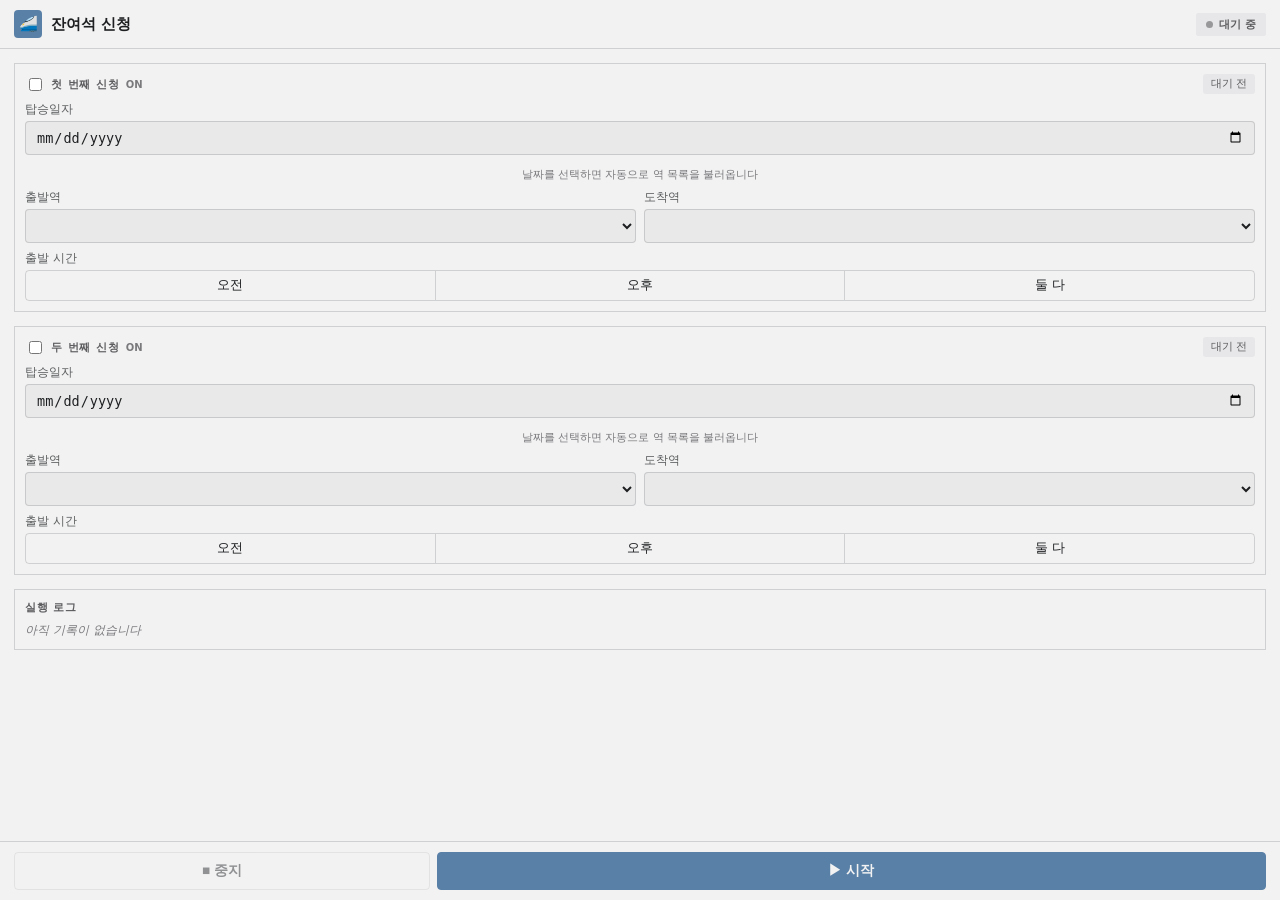
==== extension/sidepanel/sidepanel.html @ bebfe070 "같은 조건 열차 여러 대를 라운드로빈으로 확인하고, 화면A 복귀와 알림 실패를 안정화 - 조건에 맞는 열차가 여러 대면 하나에만 매달리지 않고 후보를 돌아가며 확인(F3 확장), " ====
<!DOCTYPE html>
<html lang="ko">
<head>
<meta charset="utf-8" />
<meta name="viewport" content="width=device-width, initial-scale=1" />
<title>잔여석 신청</title>
<link rel="stylesheet" href="sidepanel.css" />
</head>
<body>

<header class="header">
  <div class="header-title">
    <div class="header-icon">🚄</div>
    <div>
      <div class="header-name">잔여석 신청</div>
    </div>
  </div>
  <div id="run-badge" class="badge">
    <span class="dot"></span>
    <span id="run-label">대기 중</span>
  </div>
</header>

<main class="content">

  <section class="slot" id="slot-0" data-index="0">
    <div class="slot-header">
      <label class="slot-enable">
        <input type="checkbox" data-field="enabled" />
        <span class="slot-title">첫 번째 신청</span>
        <span class="enable-label" data-field="enabled-label">ON</span>
      </label>
      <span class="status-badge" data-status-for="0">대기 전</span>
    </div>
    <label class="field">
      <span class="field-label">탑승일자</span>
      <input type="date" class="date-input" data-field="date" />
    </label>
    <div class="hint" data-field="stations-hint">날짜를 선택하면 자동으로 역 목록을 불러옵니다</div>
    <div class="field-row">
      <label class="field">
        <span class="field-label">출발역</span>
        <select class="select-input" data-field="from"></select>
      </label>
      <label class="field">
        <span class="field-label">도착역</span>
        <select class="select-input" data-field="to"></select>
      </label>
    </div>
    <div class="field">
      <span class="field-label">출발 시간</span>
      <div class="ampm-toggle">
        <label class="ampm-option"><input type="radio" name="ampm-0" value="AM" /> 오전</label>
        <label class="ampm-option"><input type="radio" name="ampm-0" value="PM" /> 오후</label>
        <label class="ampm-option"><input type="radio" name="ampm-0" value="ALL" /> 둘 다</label>
      </div>
    </div>
  </section>

  <section class="slot" id="slot-1" data-index="1">
    <div class="slot-header">
      <label class="slot-enable">
        <input type="checkbox" data-field="enabled" />
        <span class="slot-title">두 번째 신청</span>
        <span class="enable-label" data-field="enabled-label">ON</span>
      </label>
      <span class="status-badge" data-status-for="1">대기 전</span>
    </div>
    <label class="field">
      <span class="field-label">탑승일자</span>
      <input type="date" class="date-input" data-field="date" />
    </label>
    <div class="hint" data-field="stations-hint">날짜를 선택하면 자동으로 역 목록을 불러옵니다</div>
    <div class="field-row">
      <label class="field">
        <span class="field-label">출발역</span>
        <select class="select-input" data-field="from"></select>
      </label>
      <label class="field">
        <span class="field-label">도착역</span>
        <select class="select-input" data-field="to"></select>
      </label>
    </div>
    <div class="field">
      <span class="field-label">출발 시간</span>
      <div class="ampm-toggle">
        <label class="ampm-option"><input type="radio" name="ampm-1" value="AM" /> 오전</label>
        <label class="ampm-option"><input type="radio" name="ampm-1" value="PM" /> 오후</label>
        <label class="ampm-option"><input type="radio" name="ampm-1" value="ALL" /> 둘 다</label>
      </div>
    </div>
  </section>

  <section class="log-panel">
    <div class="log-title">실행 로그</div>
    <div id="log-list" class="log-list">
      <div class="log-empty">아직 기록이 없습니다</div>
    </div>
  </section>

</main>

<footer class="footer">
  <button id="stop-btn" type="button" class="btn btn-outline" disabled>■ 중지</button>
  <button id="start-btn" type="button" class="btn btn-primary">▶ 시작</button>
</footer>

<script src="sidepanel.js"></script>
</body>
</html>
---- extension/sidepanel/sidepanel.css ----
:root {
  color-scheme: light dark;
  --bg: #f2f2f3;
  --bg-alt: #e9e9ea;
  --border: rgba(29, 31, 32, 0.16);
  --text: #1d1f20;
  --text-dim: #7a7a7d;
  --accent: #5980a6;
  --accent-text: #f2f2f3;
}

* { box-sizing: border-box; }

body {
  margin: 0;
  font-family: system-ui, sans-serif;
  background: var(--bg);
  color: var(--text);
  display: flex;
  flex-direction: column;
  height: 100vh;
}

.header {
  flex: none;
  display: flex;
  align-items: center;
  justify-content: space-between;
  gap: 10px;
  padding: 10px 14px;
  border-bottom: 1px solid var(--border);
}

.header-title { display: flex; align-items: center; gap: 9px; min-width: 0; }
.header-icon {
  flex: none; width: 28px; height: 28px; background: var(--accent);
  display: flex; align-items: center; justify-content: center; font-size: 15px; border-radius: 4px;
}
.header-name { font-weight: 600; font-size: 15px; white-space: nowrap; overflow: hidden; text-overflow: ellipsis; }
.header-sub { font-size: 10px; color: var(--text-dim); margin-top: 1px; }

.badge {
  flex: none; display: flex; align-items: center; gap: 6px;
  padding: 4px 10px; border-radius: 2px; background: #e7e7ea; color: #5d5d60;
  font-weight: 600; font-size: 11px; white-space: nowrap;
}
.badge.running { background: #eef6ff; color: #2c455d; }
.badge .dot { width: 7px; height: 7px; border-radius: 50%; background: #98989b; }
.badge.running .dot { background: var(--accent); animation: pulse 1.4s ease-in-out infinite; }

@keyframes pulse { 0%, 100% { opacity: 1; } 50% { opacity: 0.35; } }

.content {
  flex: 1; overflow-y: auto; padding: 14px;
  display: flex; flex-direction: column; gap: 14px;
}

.hint { font-size: 10.5px; color: var(--text-dim); margin-top: 5px; text-align: center; }

.slot { border: 1px solid var(--border); padding: 10px; display: flex; flex-direction: column; gap: 8px; }
.slot-header { display: flex; align-items: center; justify-content: space-between; }
.slot-title { font-weight: 600; font-size: 11px; letter-spacing: 0.08em; text-transform: uppercase; color: #5d5d60; }

.slot-enable { display: flex; align-items: center; gap: 6px; cursor: pointer; }
.enable-label { font-size: 10px; font-weight: 700; color: var(--text-dim); }
.slot-enable:has(input:checked) .enable-label { color: var(--accent); }

.status-badge {
  display: inline-flex; align-items: center; gap: 5px; font-size: 10.5px; font-weight: 500;
  padding: 3px 8px; border-radius: 3px; background: #e7e7ea; color: #5d5d60;
}
.status-badge.running { background: #eef6ff; color: #2c455d; }
.status-badge.done { background: var(--accent); color: var(--accent-text); }

.field { display: block; }
.field-label { display: block; font-size: 11.5px; margin-bottom: 4px; color: rgba(29, 31, 32, 0.7); }
.field-row { display: grid; grid-template-columns: 1fr 1fr; gap: 8px; }

.date-input, .select-input {
  width: 100%; min-height: 34px; padding: 6px 10px; font-size: 13.5px; color: var(--text);
  background: var(--bg-alt); border: 1px solid var(--border); border-radius: 4px;
}

.ampm-toggle { display: flex; border: 1px solid var(--border); border-radius: 4px; overflow: hidden; }
.ampm-option {
  flex: 1; text-align: center; padding: 6px 0; font-size: 12.5px; cursor: pointer;
  border-left: 1px solid var(--border);
}
.ampm-option:first-child { border-left: none; }
.ampm-option:has(input:checked) { background: var(--accent); color: var(--accent-text); }
.ampm-option input { position: absolute; opacity: 0; width: 0; height: 0; }

.log-panel { border: 1px solid var(--border); padding: 10px; display: flex; flex-direction: column; gap: 7px; }
.log-title { font-weight: 600; font-size: 11px; letter-spacing: 0.08em; text-transform: uppercase; color: #5d5d60; }
.log-list { display: flex; flex-direction: column; gap: 5px; max-height: 160px; overflow-y: auto; }
.log-entry { display: flex; gap: 8px; font-size: 12px; line-height: 1.4; }
.log-time { flex: none; color: var(--text-dim); font-variant-numeric: tabular-nums; }
.log-empty { font-size: 12px; color: var(--text-dim); font-style: italic; }

.footer { flex: none; display: flex; gap: 7px; padding: 10px 14px; border-top: 1px solid var(--border); }
.btn {
  flex: 1; display: flex; align-items: center; justify-content: center; gap: 6px;
  cursor: pointer; font-weight: 600; font-size: 13.5px; padding: 9px 0; border-radius: 4px;
}
.btn:disabled { opacity: 0.45; cursor: not-allowed; }
.btn-outline { background: transparent; color: var(--text); border: 1px solid var(--border); }
.btn-primary { flex: 2; background: var(--accent); color: var(--accent-text); border: 1px solid var(--accent); }

@media (prefers-color-scheme: dark) {
  :root {
    --bg: #1d1f20; --bg-alt: #2a2c2d; --border: rgba(242, 242, 243, 0.16);
    --text: #f2f2f3; --text-dim: #98989b; --accent-text: #1d1f20;
  }
}
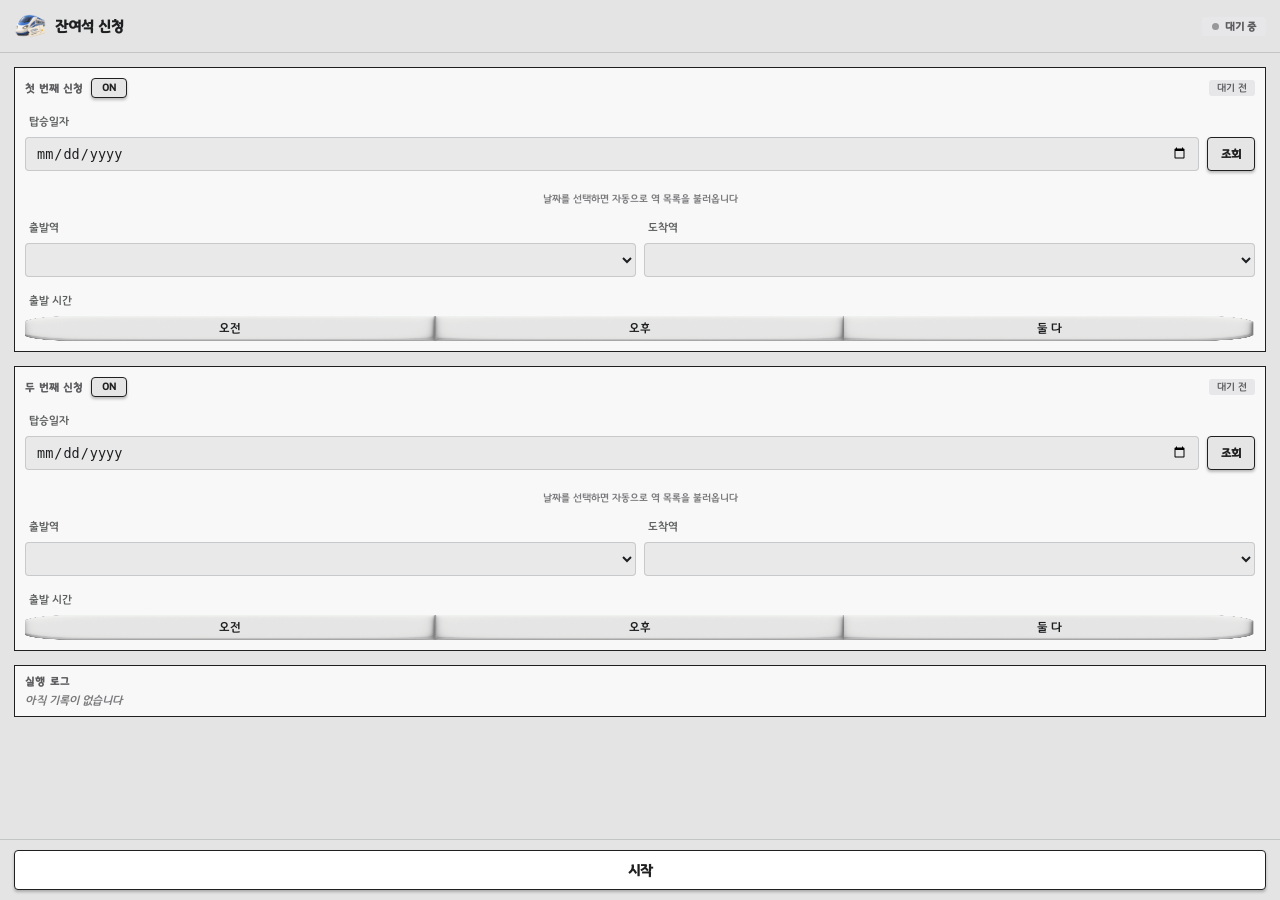
==== commit 92f8edee: "사용자 편의성" ====
--- a/extension/sidepanel/sidepanel.html
+++ b/extension/sidepanel/sidepanel.html
@@ -10,7 +10,7 @@
 
 <header class="header">
   <div class="header-title">
-    <div class="header-icon">🚄</div>
+    <img class="header-icon" src="assets/header-icon.png" alt="" />
     <div>
       <div class="header-name">잔여석 신청</div>
     </div>
@@ -25,17 +25,22 @@
 
   <section class="slot" id="slot-0" data-index="0">
     <div class="slot-header">
-      <label class="slot-enable">
-        <input type="checkbox" data-field="enabled" />
+      <div class="slot-title-row">
         <span class="slot-title">첫 번째 신청</span>
-        <span class="enable-label" data-field="enabled-label">ON</span>
-      </label>
+        <label class="enable-toggle">
+          <input type="checkbox" data-field="enabled" />
+          <span class="enable-btn"><span class="enable-text" data-field="enabled-label">ON</span></span>
+        </label>
+      </div>
       <span class="status-badge" data-status-for="0">대기 전</span>
     </div>
-    <label class="field">
+    <div class="field">
       <span class="field-label">탑승일자</span>
-      <input type="date" class="date-input" data-field="date" />
-    </label>
+      <div class="date-row">
+        <input type="date" class="date-input" data-field="date" />
+        <button type="button" class="query-btn" data-field="query-btn"><span class="query-label query-label-default">조회</span><span class="query-label query-label-check">✓</span></button>
+      </div>
+    </div>
     <div class="hint" data-field="stations-hint">날짜를 선택하면 자동으로 역 목록을 불러옵니다</div>
     <div class="field-row">
       <label class="field">
@@ -50,26 +55,31 @@
     <div class="field">
       <span class="field-label">출발 시간</span>
       <div class="ampm-toggle">
-        <label class="ampm-option"><input type="radio" name="ampm-0" value="AM" /> 오전</label>
-        <label class="ampm-option"><input type="radio" name="ampm-0" value="PM" /> 오후</label>
-        <label class="ampm-option"><input type="radio" name="ampm-0" value="ALL" /> 둘 다</label>
+        <label class="ampm-option"><input type="radio" name="ampm-0" value="AM" /><span class="ampm-label">오전</span></label>
+        <label class="ampm-option"><input type="radio" name="ampm-0" value="PM" /><span class="ampm-label">오후</span></label>
+        <label class="ampm-option"><input type="radio" name="ampm-0" value="ALL" /><span class="ampm-label">둘 다</span></label>
       </div>
     </div>
   </section>
 
   <section class="slot" id="slot-1" data-index="1">
     <div class="slot-header">
-      <label class="slot-enable">
-        <input type="checkbox" data-field="enabled" />
+      <div class="slot-title-row">
         <span class="slot-title">두 번째 신청</span>
-        <span class="enable-label" data-field="enabled-label">ON</span>
-      </label>
+        <label class="enable-toggle">
+          <input type="checkbox" data-field="enabled" />
+          <span class="enable-btn"><span class="enable-text" data-field="enabled-label">ON</span></span>
+        </label>
+      </div>
       <span class="status-badge" data-status-for="1">대기 전</span>
     </div>
-    <label class="field">
+    <div class="field">
       <span class="field-label">탑승일자</span>
-      <input type="date" class="date-input" data-field="date" />
-    </label>
+      <div class="date-row">
+        <input type="date" class="date-input" data-field="date" />
+        <button type="button" class="query-btn" data-field="query-btn"><span class="query-label query-label-default">조회</span><span class="query-label query-label-check">✓</span></button>
+      </div>
+    </div>
     <div class="hint" data-field="stations-hint">날짜를 선택하면 자동으로 역 목록을 불러옵니다</div>
     <div class="field-row">
       <label class="field">
@@ -84,9 +94,9 @@
     <div class="field">
       <span class="field-label">출발 시간</span>
       <div class="ampm-toggle">
-        <label class="ampm-option"><input type="radio" name="ampm-1" value="AM" /> 오전</label>
-        <label class="ampm-option"><input type="radio" name="ampm-1" value="PM" /> 오후</label>
-        <label class="ampm-option"><input type="radio" name="ampm-1" value="ALL" /> 둘 다</label>
+        <label class="ampm-option"><input type="radio" name="ampm-1" value="AM" /><span class="ampm-label">오전</span></label>
+        <label class="ampm-option"><input type="radio" name="ampm-1" value="PM" /><span class="ampm-label">오후</span></label>
+        <label class="ampm-option"><input type="radio" name="ampm-1" value="ALL" /><span class="ampm-label">둘 다</span></label>
       </div>
     </div>
   </section>
@@ -101,8 +111,10 @@
 </main>
 
 <footer class="footer">
-  <button id="stop-btn" type="button" class="btn btn-outline" disabled>■ 중지</button>
-  <button id="start-btn" type="button" class="btn btn-primary">▶ 시작</button>
+  <label class="run-toggle">
+    <input type="checkbox" id="run-toggle-input" />
+    <span class="run-btn"><span class="run-text" id="run-toggle-label">시작</span></span>
+  </label>
 </footer>
 
 <script src="sidepanel.js"></script>
--- a/extension/sidepanel/sidepanel.css
+++ b/extension/sidepanel/sidepanel.css
@@ -1,6 +1,19 @@
+/* 경기천년제목체 — 설치돼 있으면 로컬 폰트를 바로 쓰고, 없는 환경을 위해
+   번들된 파일로도 대체된다. */
+@font-face {
+  font-family: "경기천년제목";
+  src: local("경기천년제목 Light"), url("assets/fonts/Title_Light.otf") format("opentype");
+  font-weight: 300;
+}
+@font-face {
+  font-family: "경기천년제목";
+  src: local("경기천년제목 Medium"), url("assets/fonts/Title_Medium.otf") format("opentype");
+  font-weight: 500;
+}
+
 :root {
   color-scheme: light dark;
-  --bg: #f2f2f3;
+  --bg: #e4e4e4;
   --bg-alt: #e9e9ea;
   --border: rgba(29, 31, 32, 0.16);
   --text: #1d1f20;
@@ -13,7 +26,8 @@
 
 body {
   margin: 0;
-  font-family: system-ui, sans-serif;
+  font-family: "경기천년제목", system-ui, sans-serif;
+  font-weight: 500;
   background: var(--bg);
   color: var(--text);
   display: flex;
@@ -33,8 +47,7 @@
 
 .header-title { display: flex; align-items: center; gap: 9px; min-width: 0; }
 .header-icon {
-  flex: none; width: 28px; height: 28px; background: var(--accent);
-  display: flex; align-items: center; justify-content: center; font-size: 15px; border-radius: 4px;
+  flex: none; width: 32px; height: 32px; object-fit: contain;
 }
 .header-name { font-weight: 600; font-size: 15px; white-space: nowrap; overflow: hidden; text-overflow: ellipsis; }
 .header-sub { font-size: 10px; color: var(--text-dim); margin-top: 1px; }
@@ -57,13 +70,49 @@
 
 .hint { font-size: 10.5px; color: var(--text-dim); margin-top: 5px; text-align: center; }
 
-.slot { border: 1px solid var(--border); padding: 10px; display: flex; flex-direction: column; gap: 8px; }
+.slot {
+  background: #f8f8f8; border: 1px solid #202020; padding: 10px; display: flex; flex-direction: column; gap: 18px;
+  transition: background-color 0.3s ease;
+}
+/* 슬롯의 ON/OFF 토글이 켜져 있으면 슬롯 배경을 옅은 민트색으로 바꾼다. */
+.slot:has(.enable-toggle input:checked) { background: #E6F5EDFF; }
 .slot-header { display: flex; align-items: center; justify-content: space-between; }
 .slot-title { font-weight: 600; font-size: 11px; letter-spacing: 0.08em; text-transform: uppercase; color: #5d5d60; }
 
-.slot-enable { display: flex; align-items: center; gap: 6px; cursor: pointer; }
-.enable-label { font-size: 10px; font-weight: 700; color: var(--text-dim); }
-.slot-enable:has(input:checked) .enable-label { color: var(--accent); }
+.slot-title-row { display: flex; align-items: center; gap: 8px; }
+
+/* ON/OFF 토글 버튼. 박스 자체는 폭/높이가 고정이라(레이아웃 크기가 절대
+   안 바뀜) 슬롯 영역에 영향을 안 준다 — "작아짐"은 scale로만 표현.
+   - 누르는 동안(꺼짐→켜짐): 글자 1px 아래로 + 버튼·글자 살짝 작아짐.
+   - 떼면 켜짐: 눌렀을 때 작아진 그 크기를 그대로 유지, 배경만 민트색으로.
+   - 다시 눌러서 끌 때: 글자 1px 아래로(크기는 이미 작아진 채 유지),
+     뗄 때 흰 배경 + 원래 크기로 즉시 복귀. */
+.enable-toggle { cursor: pointer; }
+.enable-toggle input { position: absolute; opacity: 0; width: 0; height: 0; }
+.enable-btn {
+  display: inline-flex; align-items: center; justify-content: center;
+  width: 36px; height: 20px;
+  border: 1px solid #202020;
+  border-radius: 4px;
+  background: #E6E5E5;
+  box-shadow: 0 2px 3px rgba(0, 0, 0, 0.25);
+  transition: transform 0.12s ease, background 0.12s ease;
+}
+/* 누르는 동안(:active) 또는 이미 켜진 상태(:has checked)면 작아진 크기 —
+   눌렀다 떼도 켜짐 상태면 계속 이 크기라 크기 변화가 없고(그대로 유지),
+   꺼짐으로 뗄 때만 아무 조건도 안 남아 원래 크기로 스냅백된다. */
+.enable-toggle:active .enable-btn,
+.enable-toggle:has(input:checked) .enable-btn { transform: scale(0.972, 0.95); }
+.enable-toggle:has(input:checked) .enable-btn { background: #A9E2C5; }
+
+.enable-text {
+  display: inline-block; font-size: 10px; font-weight: 700; color: #202020;
+  transition: font-size 0.12s ease, transform 0.12s ease;
+}
+.enable-toggle:active .enable-text,
+.enable-toggle:has(input:checked) .enable-text { font-size: 9px; }
+/* 누르고 있는 동안만 글자가 1px 내려간다(켜기/끄기 방향 상관없이 동일). */
+.enable-toggle:active .enable-text { transform: translateY(1px); }
 
 .status-badge {
   display: inline-flex; align-items: center; gap: 5px; font-size: 10.5px; font-weight: 500;
@@ -73,7 +122,7 @@
 .status-badge.done { background: var(--accent); color: var(--accent-text); }
 
 .field { display: block; }
-.field-label { display: block; font-size: 11.5px; margin-bottom: 4px; color: rgba(29, 31, 32, 0.7); }
+.field-label { display: block; font-size: 11.5px; margin-bottom: 10px; padding-left: 4px; color: rgba(29, 31, 32, 0.7); }
 .field-row { display: grid; grid-template-columns: 1fr 1fr; gap: 8px; }
 
 .date-input, .select-input {
@@ -81,30 +130,108 @@
   background: var(--bg-alt); border: 1px solid var(--border); border-radius: 4px;
 }
 
-.ampm-toggle { display: flex; border: 1px solid var(--border); border-radius: 4px; overflow: hidden; }
+.date-row { display: flex; gap: 8px; align-items: stretch; }
+.date-row .date-input { flex: 1; min-width: 0; }
+
+/* 자동 조회가 가끔 안 눌릴 때를 위한 수동 조회 버튼. 누르면 초록색으로
+   바뀌면서 글자가 "조회"→체크(✓)로 디졸브 전환되고, 0.5초 뒤(스크립트가
+   .flash를 지우면) 다시 흰 배경 + "조회" 글자로 서서히 돌아온다. */
+.query-btn {
+  position: relative;
+  flex: none;
+  display: inline-flex; align-items: center; justify-content: center;
+  width: 48px;
+  border: 1px solid #202020;
+  border-radius: 4px;
+  background: #E6E5E5;
+  box-shadow: 0 2px 3px rgba(0, 0, 0, 0.25);
+  font-family: inherit; font-weight: 700; font-size: 12px; color: #202020;
+  cursor: pointer;
+  transition: transform 0.12s ease, background 0.4s ease;
+}
+.query-btn:active { transform: scale(0.95); }
+.query-btn.flash { background: #6FCF7A; }
+.query-btn:disabled { opacity: 0.45; cursor: not-allowed; }
+
+.query-label {
+  position: absolute; inset: 0;
+  display: flex; align-items: center; justify-content: center;
+  transition: opacity 0.2s ease;
+}
+.query-label-check { opacity: 0; }
+.query-btn.flash .query-label-default { opacity: 0; }
+.query-btn.flash .query-label-check { opacity: 1; }
+
+.ampm-toggle { display: flex; }
 .ampm-option {
+  position: relative;
   flex: 1; text-align: center; padding: 6px 0; font-size: 12.5px; cursor: pointer;
-  border-left: 1px solid var(--border);
-}
-.ampm-option:first-child { border-left: none; }
-.ampm-option:has(input:checked) { background: var(--accent); color: var(--accent-text); }
+}
+/* flex 폭이 딱 안 나눠떨어지면 서브픽셀 반올림 때문에 버튼 사이에 얇은 틈이
+   생길 수 있어, 뒤 버튼을 1px씩 겹쳐 틈을 없앤다. */
+.ampm-option:not(:first-child) { margin-left: -1px; }
+
+/* 안눌림/눌림 이미지를 각각 별도 레이어(::before/::after)로 겹쳐두고, 눌림
+   레이어의 opacity만 트랜지션을 줘서 두 이미지가 디졸브(크로스페이드)되게 한다. */
+.ampm-option::before,
+.ampm-option::after {
+  content: ""; position: absolute; inset: 0;
+  background-repeat: no-repeat; background-size: 100% 100%;
+}
+.ampm-option::after { opacity: 0; transition: opacity 0.2s ease; }
+.ampm-option:has(input:checked)::after { opacity: 1; }
+
+/* 왼쪽(오전)/가운데(오후)/오른쪽(둘 다) 위치에 맞춰 안눌림 상태 이미지를 배치 */
+.ampm-option:nth-child(1)::before { background-image: url("assets/axis-buttons/btn-left.png"); }
+.ampm-option:nth-child(2)::before { background-image: url("assets/axis-buttons/btn-mid.png"); }
+.ampm-option:nth-child(3)::before { background-image: url("assets/axis-buttons/btn-right.png"); }
+/* 눌린(선택된) 상태 이미지 */
+.ampm-option:nth-child(1)::after { background-image: url("assets/axis-buttons/pressed/counseling-left.png"); }
+.ampm-option:nth-child(2)::after { background-image: url("assets/axis-buttons/pressed/counseling-mid.png"); }
+.ampm-option:nth-child(3)::after { background-image: url("assets/axis-buttons/pressed/counseling-right.png"); }
+
+.ampm-label { position: relative; z-index: 1; display: inline-block; }
+/* 마우스 버튼을 누르고 있는 동안만 글자가 2px 내려간다(선택 여부와 무관). */
+.ampm-option:active .ampm-label { transform: translateY(2px); }
+
 .ampm-option input { position: absolute; opacity: 0; width: 0; height: 0; }
 
-.log-panel { border: 1px solid var(--border); padding: 10px; display: flex; flex-direction: column; gap: 7px; }
+.log-panel { background: #f8f8f8; border: 1px solid #202020; padding: 10px; display: flex; flex-direction: column; gap: 7px; }
 .log-title { font-weight: 600; font-size: 11px; letter-spacing: 0.08em; text-transform: uppercase; color: #5d5d60; }
 .log-list { display: flex; flex-direction: column; gap: 5px; max-height: 160px; overflow-y: auto; }
 .log-entry { display: flex; gap: 8px; font-size: 12px; line-height: 1.4; }
 .log-time { flex: none; color: var(--text-dim); font-variant-numeric: tabular-nums; }
 .log-empty { font-size: 12px; color: var(--text-dim); font-style: italic; }
 
-.footer { flex: none; display: flex; gap: 7px; padding: 10px 14px; border-top: 1px solid var(--border); }
-.btn {
-  flex: 1; display: flex; align-items: center; justify-content: center; gap: 6px;
-  cursor: pointer; font-weight: 600; font-size: 13.5px; padding: 9px 0; border-radius: 4px;
-}
-.btn:disabled { opacity: 0.45; cursor: not-allowed; }
-.btn-outline { background: transparent; color: var(--text); border: 1px solid var(--border); }
-.btn-primary { flex: 2; background: var(--accent); color: var(--accent-text); border: 1px solid var(--accent); }
+.footer { flex: none; padding: 10px 14px; border-top: 1px solid var(--border); }
+
+/* 시작/중지 통합 토글 — 켜짐(체크됨) = 시작, 꺼짐 = 중지. 신청 ON/OFF 토글과
+   똑같은 방식: 박스 크기는 고정이고 scale로만 "작아짐"을 표현하며, 누르는
+   동안엔 글자가 1px 내려간다. */
+.run-toggle { display: block; cursor: pointer; }
+.run-toggle input { position: absolute; opacity: 0; width: 0; height: 0; }
+.run-btn {
+  display: flex; align-items: center; justify-content: center;
+  width: 100%; height: 40px;
+  border: 1px solid #202020;
+  border-radius: 4px;
+  background: #ffffff;
+  box-shadow: 0 2px 3px rgba(0, 0, 0, 0.25);
+  transition: transform 0.12s ease, background 0.12s ease;
+}
+.run-toggle:active .run-btn,
+.run-toggle:has(input:checked) .run-btn { transform: scale(0.985, 0.95); }
+.run-toggle:has(input:checked) .run-btn { background: #A9E2C5; }
+.run-toggle:has(input:disabled) .run-btn { opacity: 0.45; cursor: not-allowed; }
+
+.run-text {
+  display: inline-block; font-weight: 600; font-size: 14.5px; color: #202020;
+  transition: font-size 0.12s ease, transform 0.12s ease;
+}
+.run-toggle:active .run-text,
+.run-toggle:has(input:checked) .run-text { font-size: 13.5px; }
+/* 누르고 있는 동안만 글자가 1px 내려간다. */
+.run-toggle:active .run-text { transform: translateY(1px); }
 
 @media (prefers-color-scheme: dark) {
   :root {
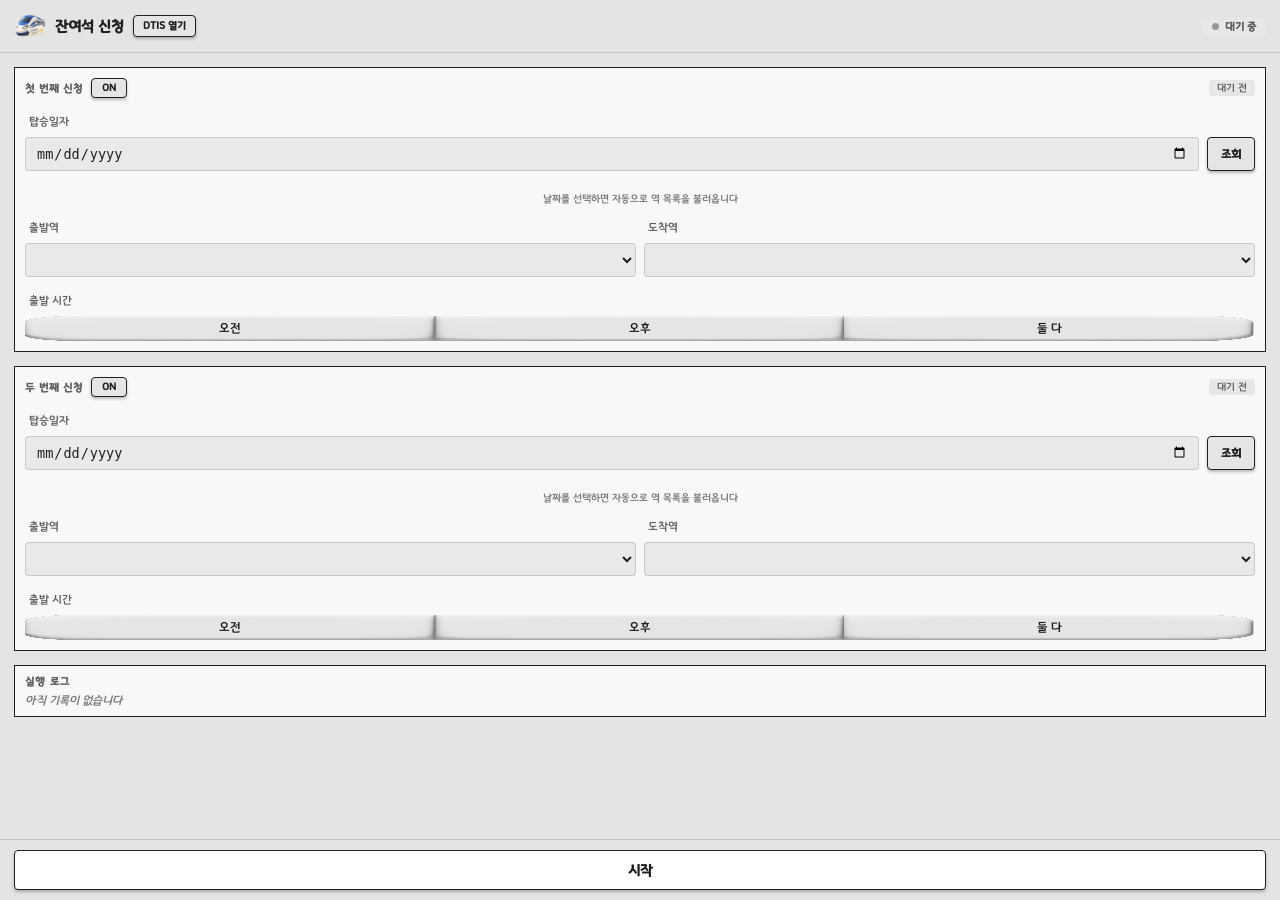
==== commit 00125a88: "DTIS 사이트 접속 버튼 추가, 오전/ 오후/ 둘 다 버튼 디졸브 애니메이션 시간 단축 0.05초" ====
--- a/extension/sidepanel/sidepanel.html
+++ b/extension/sidepanel/sidepanel.html
@@ -14,6 +14,7 @@
     <div>
       <div class="header-name">잔여석 신청</div>
     </div>
+    <button type="button" class="open-site-btn" id="open-site-btn">DTIS 열기</button>
   </div>
   <div id="run-badge" class="badge">
     <span class="dot"></span>
--- a/extension/sidepanel/sidepanel.css
+++ b/extension/sidepanel/sidepanel.css
@@ -114,6 +114,22 @@
 /* 누르고 있는 동안만 글자가 1px 내려간다(켜기/끄기 방향 상관없이 동일). */
 .enable-toggle:active .enable-text { transform: translateY(1px); }
 
+/* 헤더의 "DTIS 열기" 버튼 — ON/OFF 토글과 같은 박스 디자인(테두리/그림자/눌림 스케일). */
+.open-site-btn {
+  flex: none;
+  display: inline-flex; align-items: center; justify-content: center;
+  height: 22px; padding: 0 9px;
+  border: 1px solid #202020;
+  border-radius: 4px;
+  background: #E6E5E5;
+  box-shadow: 0 2px 3px rgba(0, 0, 0, 0.25);
+  font-family: inherit; font-weight: 700; font-size: 10.5px; color: #202020;
+  white-space: nowrap;
+  cursor: pointer;
+  transition: transform 0.12s ease;
+}
+.open-site-btn:active { transform: scale(0.95); }
+
 .status-badge {
   display: inline-flex; align-items: center; gap: 5px; font-size: 10.5px; font-weight: 500;
   padding: 3px 8px; border-radius: 3px; background: #e7e7ea; color: #5d5d60;
@@ -178,7 +194,7 @@
   content: ""; position: absolute; inset: 0;
   background-repeat: no-repeat; background-size: 100% 100%;
 }
-.ampm-option::after { opacity: 0; transition: opacity 0.2s ease; }
+.ampm-option::after { opacity: 0; transition: opacity 0.05s ease; }
 .ampm-option:has(input:checked)::after { opacity: 1; }
 
 /* 왼쪽(오전)/가운데(오후)/오른쪽(둘 다) 위치에 맞춰 안눌림 상태 이미지를 배치 */
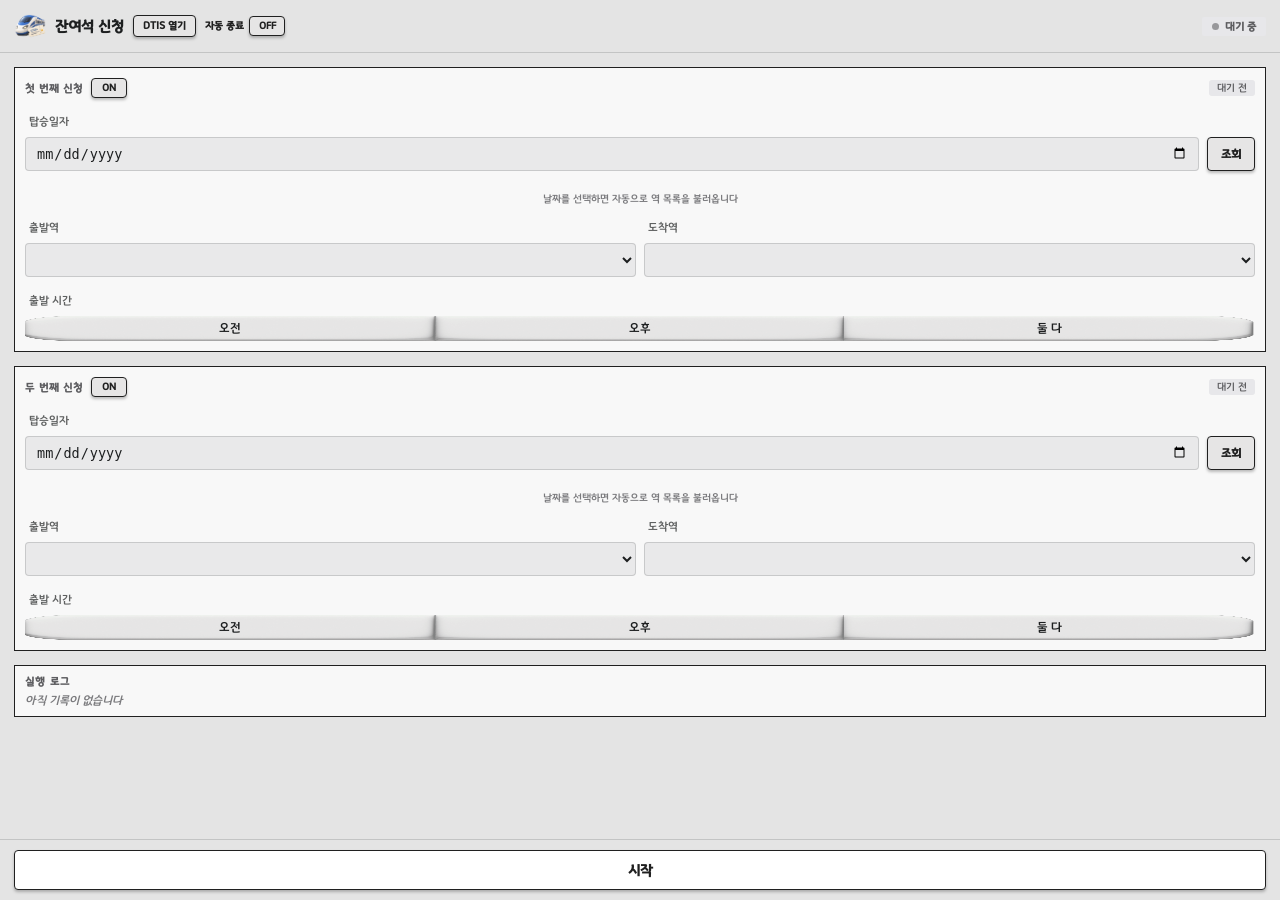
==== commit ddf63e53: "신청 완료 시 PC 자동 종료 기능 추가, 카카오톡 알림 제거 - 사이드패널 헤더에 "자동 종료" ON/OFF 토글 추가(기본 OFF). 켜져 있으면 모든 신청이   완료된 뒤 3" ====
--- a/extension/sidepanel/sidepanel.html
+++ b/extension/sidepanel/sidepanel.html
@@ -15,6 +15,11 @@
       <div class="header-name">잔여석 신청</div>
     </div>
     <button type="button" class="open-site-btn" id="open-site-btn">DTIS 열기</button>
+    <label class="enable-toggle shutdown-toggle" title="모든 신청이 완료되면 30초 뒤 PC를 자동으로 종료합니다">
+      <span class="shutdown-label">자동 종료</span>
+      <input type="checkbox" id="shutdown-toggle-input" />
+      <span class="enable-btn"><span class="enable-text" id="shutdown-toggle-label">OFF</span></span>
+    </label>
   </div>
   <div id="run-badge" class="badge">
     <span class="dot"></span>
--- a/extension/sidepanel/sidepanel.css
+++ b/extension/sidepanel/sidepanel.css
@@ -130,6 +130,10 @@
 }
 .open-site-btn:active { transform: scale(0.95); }
 
+/* 헤더의 "자동 종료" 토글 — 버튼 모양은 신청 ON/OFF(.enable-toggle) 그대로 쓴다. */
+.shutdown-toggle { flex: none; display: inline-flex; align-items: center; gap: 5px; }
+.shutdown-label { font-size: 10.5px; font-weight: 700; color: #202020; white-space: nowrap; }
+
 .status-badge {
   display: inline-flex; align-items: center; gap: 5px; font-size: 10.5px; font-weight: 500;
   padding: 3px 8px; border-radius: 3px; background: #e7e7ea; color: #5d5d60;
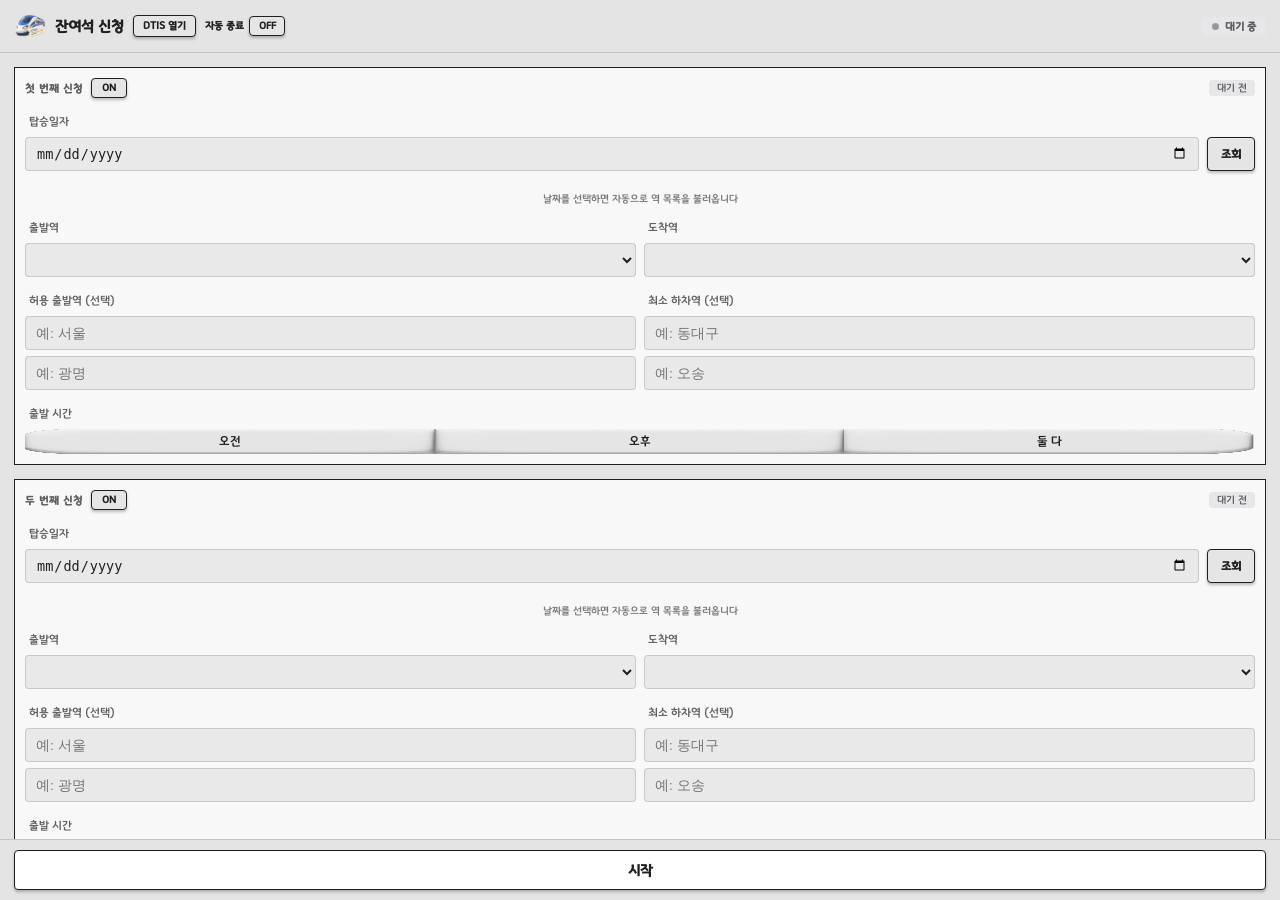
==== commit e97667b1: "허용 출발역/최소 하차역, 자동 종료 카운트다운·취소, 알림 개선 - 허용 출발역·최소 하차역 칸 추가: 설정 구간 좌석이 없을 때 사이역 구간 좌석도 신청 - 사이드패널에 종료 " ====
--- a/extension/sidepanel/sidepanel.html
+++ b/extension/sidepanel/sidepanel.html
@@ -15,7 +15,7 @@
       <div class="header-name">잔여석 신청</div>
     </div>
     <button type="button" class="open-site-btn" id="open-site-btn">DTIS 열기</button>
-    <label class="enable-toggle shutdown-toggle" title="모든 신청이 완료되면 30초 뒤 PC를 자동으로 종료합니다">
+    <label class="enable-toggle shutdown-toggle" title="모든 신청이 완료되면 5분 뒤 PC를 자동으로 종료합니다">
       <span class="shutdown-label">자동 종료</span>
       <input type="checkbox" id="shutdown-toggle-input" />
       <span class="enable-btn"><span class="enable-text" id="shutdown-toggle-label">OFF</span></span>
@@ -26,6 +26,11 @@
     <span id="run-label">대기 중</span>
   </div>
 </header>
+
+<div class="shutdown-banner" id="shutdown-banner" hidden>
+  <span>PC 종료까지 <strong class="shutdown-countdown" id="shutdown-countdown">05:00</strong></span>
+  <button type="button" class="open-site-btn" id="shutdown-cancel-btn">종료 취소</button>
+</div>
 
 <main class="content">
 
@@ -57,6 +62,22 @@
         <span class="field-label">도착역</span>
         <select class="select-input" data-field="to"></select>
       </label>
+    </div>
+    <div class="field-row">
+      <div class="field">
+        <span class="field-label">허용 출발역 (선택)</span>
+        <div class="alt-station-stack">
+          <input type="text" class="select-input" data-field="altFrom" placeholder="예: 서울" />
+          <input type="text" class="select-input" data-field="altFrom" placeholder="예: 광명" />
+        </div>
+      </div>
+      <div class="field">
+        <span class="field-label">최소 하차역 (선택)</span>
+        <div class="alt-station-stack">
+          <input type="text" class="select-input" data-field="altTo" placeholder="예: 동대구" />
+          <input type="text" class="select-input" data-field="altTo" placeholder="예: 오송" />
+        </div>
+      </div>
     </div>
     <div class="field">
       <span class="field-label">출발 시간</span>
@@ -97,6 +118,22 @@
         <select class="select-input" data-field="to"></select>
       </label>
     </div>
+    <div class="field-row">
+      <div class="field">
+        <span class="field-label">허용 출발역 (선택)</span>
+        <div class="alt-station-stack">
+          <input type="text" class="select-input" data-field="altFrom" placeholder="예: 서울" />
+          <input type="text" class="select-input" data-field="altFrom" placeholder="예: 광명" />
+        </div>
+      </div>
+      <div class="field">
+        <span class="field-label">최소 하차역 (선택)</span>
+        <div class="alt-station-stack">
+          <input type="text" class="select-input" data-field="altTo" placeholder="예: 동대구" />
+          <input type="text" class="select-input" data-field="altTo" placeholder="예: 오송" />
+        </div>
+      </div>
+    </div>
     <div class="field">
       <span class="field-label">출발 시간</span>
       <div class="ampm-toggle">
--- a/extension/sidepanel/sidepanel.css
+++ b/extension/sidepanel/sidepanel.css
@@ -134,6 +134,15 @@
 .shutdown-toggle { flex: none; display: inline-flex; align-items: center; gap: 5px; }
 .shutdown-label { font-size: 10.5px; font-weight: 700; color: #202020; white-space: nowrap; }
 
+/* PC 자동 종료가 예약됐을 때만 헤더 아래에 뜨는 카운트다운 띠. */
+.shutdown-banner {
+  flex: none; display: flex; align-items: center; justify-content: space-between; gap: 10px;
+  padding: 8px 14px; background: #fde2e1; color: #5c1a17;
+  border-bottom: 1px solid var(--border); font-size: 12.5px; font-weight: 700;
+}
+.shutdown-banner[hidden] { display: none; }
+.shutdown-countdown { font-size: 15px; font-variant-numeric: tabular-nums; margin-left: 4px; }
+
 .status-badge {
   display: inline-flex; align-items: center; gap: 5px; font-size: 10.5px; font-weight: 500;
   padding: 3px 8px; border-radius: 3px; background: #e7e7ea; color: #5d5d60;
@@ -144,6 +153,7 @@
 .field { display: block; }
 .field-label { display: block; font-size: 11.5px; margin-bottom: 10px; padding-left: 4px; color: rgba(29, 31, 32, 0.7); }
 .field-row { display: grid; grid-template-columns: 1fr 1fr; gap: 8px; }
+.alt-station-stack { display: flex; flex-direction: column; gap: 6px; }
 
 .date-input, .select-input {
   width: 100%; min-height: 34px; padding: 6px 10px; font-size: 13.5px; color: var(--text);
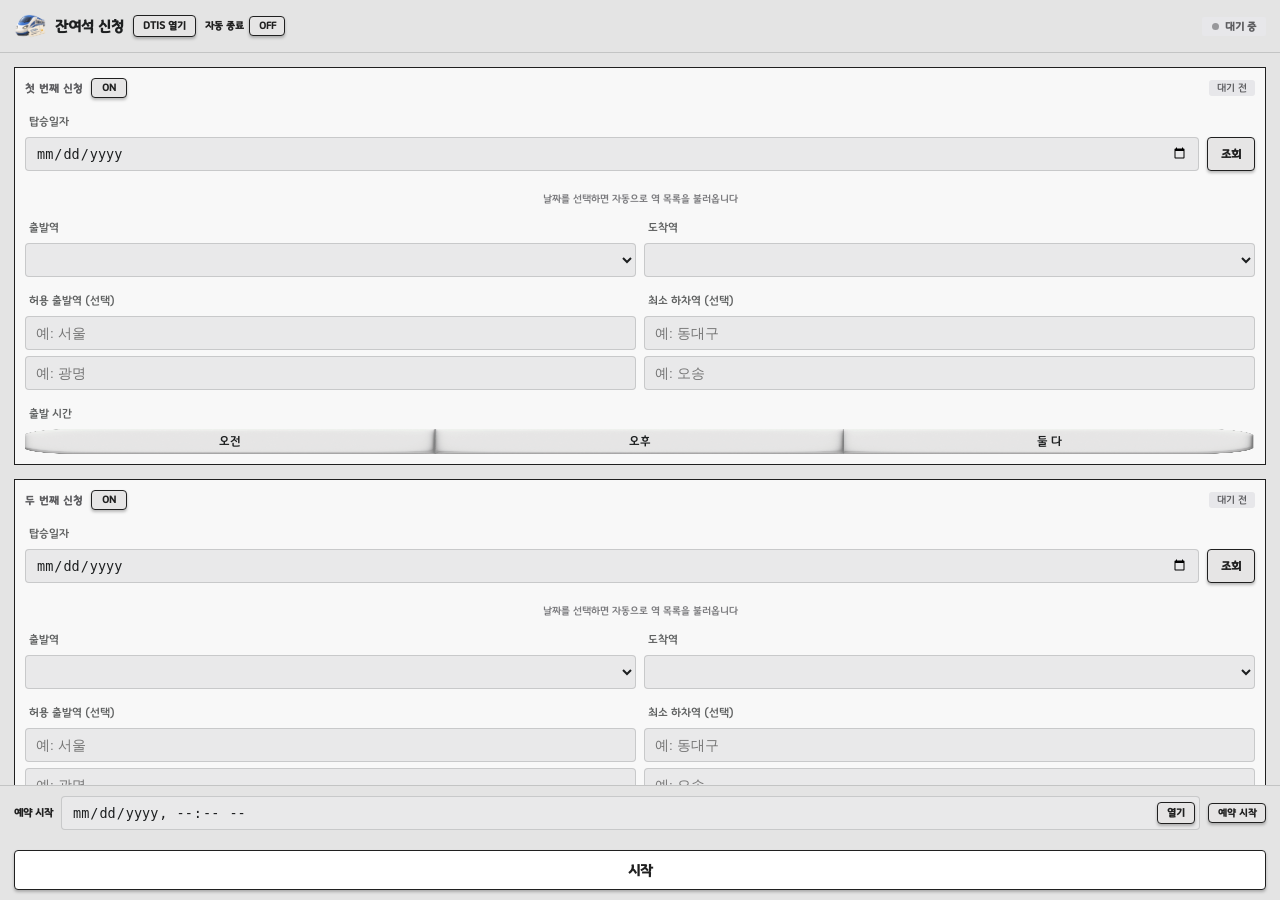
==== commit f892fd6c: "예약 시작 기능 추가, 신청완료 알림에 실행 시작시각·걸린 시간 표시 - 사이드패널 하단에 예약 시작 추가: 날짜·시각을 정하고 "예약 시작"을 누르면 그 시각에   시작 버튼을 " ====
--- a/extension/sidepanel/sidepanel.html
+++ b/extension/sidepanel/sidepanel.html
@@ -154,6 +154,21 @@
 </main>
 
 <footer class="footer">
+  <div class="schedule-row">
+    <span class="shutdown-label">예약 시작</span>
+    <div class="schedule-input-wrap">
+      <input type="datetime-local" class="date-input" id="schedule-input" />
+      <button type="button" class="open-site-btn schedule-picker-btn" id="schedule-picker-btn">열기</button>
+    </div>
+    <div class="schedule-toggle-wrap">
+      <label class="enable-toggle">
+        <input type="checkbox" id="schedule-toggle-input" />
+        <span class="enable-btn schedule-btn"><span class="enable-text" id="schedule-toggle-label">예약 시작</span></span>
+      </label>
+      <span class="schedule-on" id="schedule-on">예약 ON</span>
+    </div>
+  </div>
+  <div class="hint" id="schedule-hint" hidden></div>
   <label class="run-toggle">
     <input type="checkbox" id="run-toggle-input" />
     <span class="run-btn"><span class="run-text" id="run-toggle-label">시작</span></span>
--- a/extension/sidepanel/sidepanel.css
+++ b/extension/sidepanel/sidepanel.css
@@ -129,6 +129,7 @@
   transition: transform 0.12s ease;
 }
 .open-site-btn:active { transform: scale(0.95); }
+.open-site-btn:disabled { opacity: 0.45; cursor: not-allowed; }
 
 /* 헤더의 "자동 종료" 토글 — 버튼 모양은 신청 ON/OFF(.enable-toggle) 그대로 쓴다. */
 .shutdown-toggle { flex: none; display: inline-flex; align-items: center; gap: 5px; }
@@ -233,7 +234,28 @@
 .log-time { flex: none; color: var(--text-dim); font-variant-numeric: tabular-nums; }
 .log-empty { font-size: 12px; color: var(--text-dim); font-style: italic; }
 
-.footer { flex: none; padding: 10px 14px; border-top: 1px solid var(--border); }
+.footer { flex: none; display: flex; flex-direction: column; gap: 8px; padding: 10px 14px; border-top: 1px solid var(--border); }
+.footer .hint { margin-top: 0; }
+
+.schedule-row { display: flex; align-items: center; gap: 8px; }
+/* "열기/확인" 버튼을 입력칸 안쪽 오른쪽(원래 캘린더 아이콘 자리)에 겹쳐 놓는다. */
+.schedule-input-wrap { position: relative; flex: 1; min-width: 0; }
+.schedule-input-wrap .date-input { padding-right: 52px; }
+.schedule-picker-btn { position: absolute; right: 5px; top: 0; bottom: 0; margin: auto 0; }
+/* 캘린더 아이콘 대신 옆의 "열기/확인" 버튼으로 캘린더를 연다. */
+#schedule-input::-webkit-calendar-picker-indicator { display: none; }
+.schedule-btn { width: 58px; } /* "예약 시작"/"예약 안함"이 기본 폭(36px)에 안 들어가서 */
+/* ON 글씨는 정렬 계산에서 빼고(absolute) 버튼 바로 아래에 띄운다 — 같이 묶어 가운데
+   정렬하면 버튼이 입력칸보다 위로 치우친다. 그 대신 줄 아래쪽에 ON 글씨 자리를 비워둔다. */
+.schedule-row { padding-bottom: 12px; }
+.schedule-toggle-wrap { flex: none; position: relative; display: flex; }
+.schedule-toggle-wrap .enable-toggle { display: flex; }
+/* 예약 중일 때만 보인다. display 대신 visibility로 숨겨서, 켜고 끌 때 줄 높이가 안 변한다. */
+.schedule-on {
+  position: absolute; top: 100%; left: 0; right: 0; margin-top: 2px; text-align: center;
+  font-size: 10px; font-weight: 700; color: #1f9d55; white-space: nowrap; visibility: hidden;
+}
+.schedule-on.active { visibility: visible; }
 
 /* 시작/중지 통합 토글 — 켜짐(체크됨) = 시작, 꺼짐 = 중지. 신청 ON/OFF 토글과
    똑같은 방식: 박스 크기는 고정이고 scale로만 "작아짐"을 표현하며, 누르는
